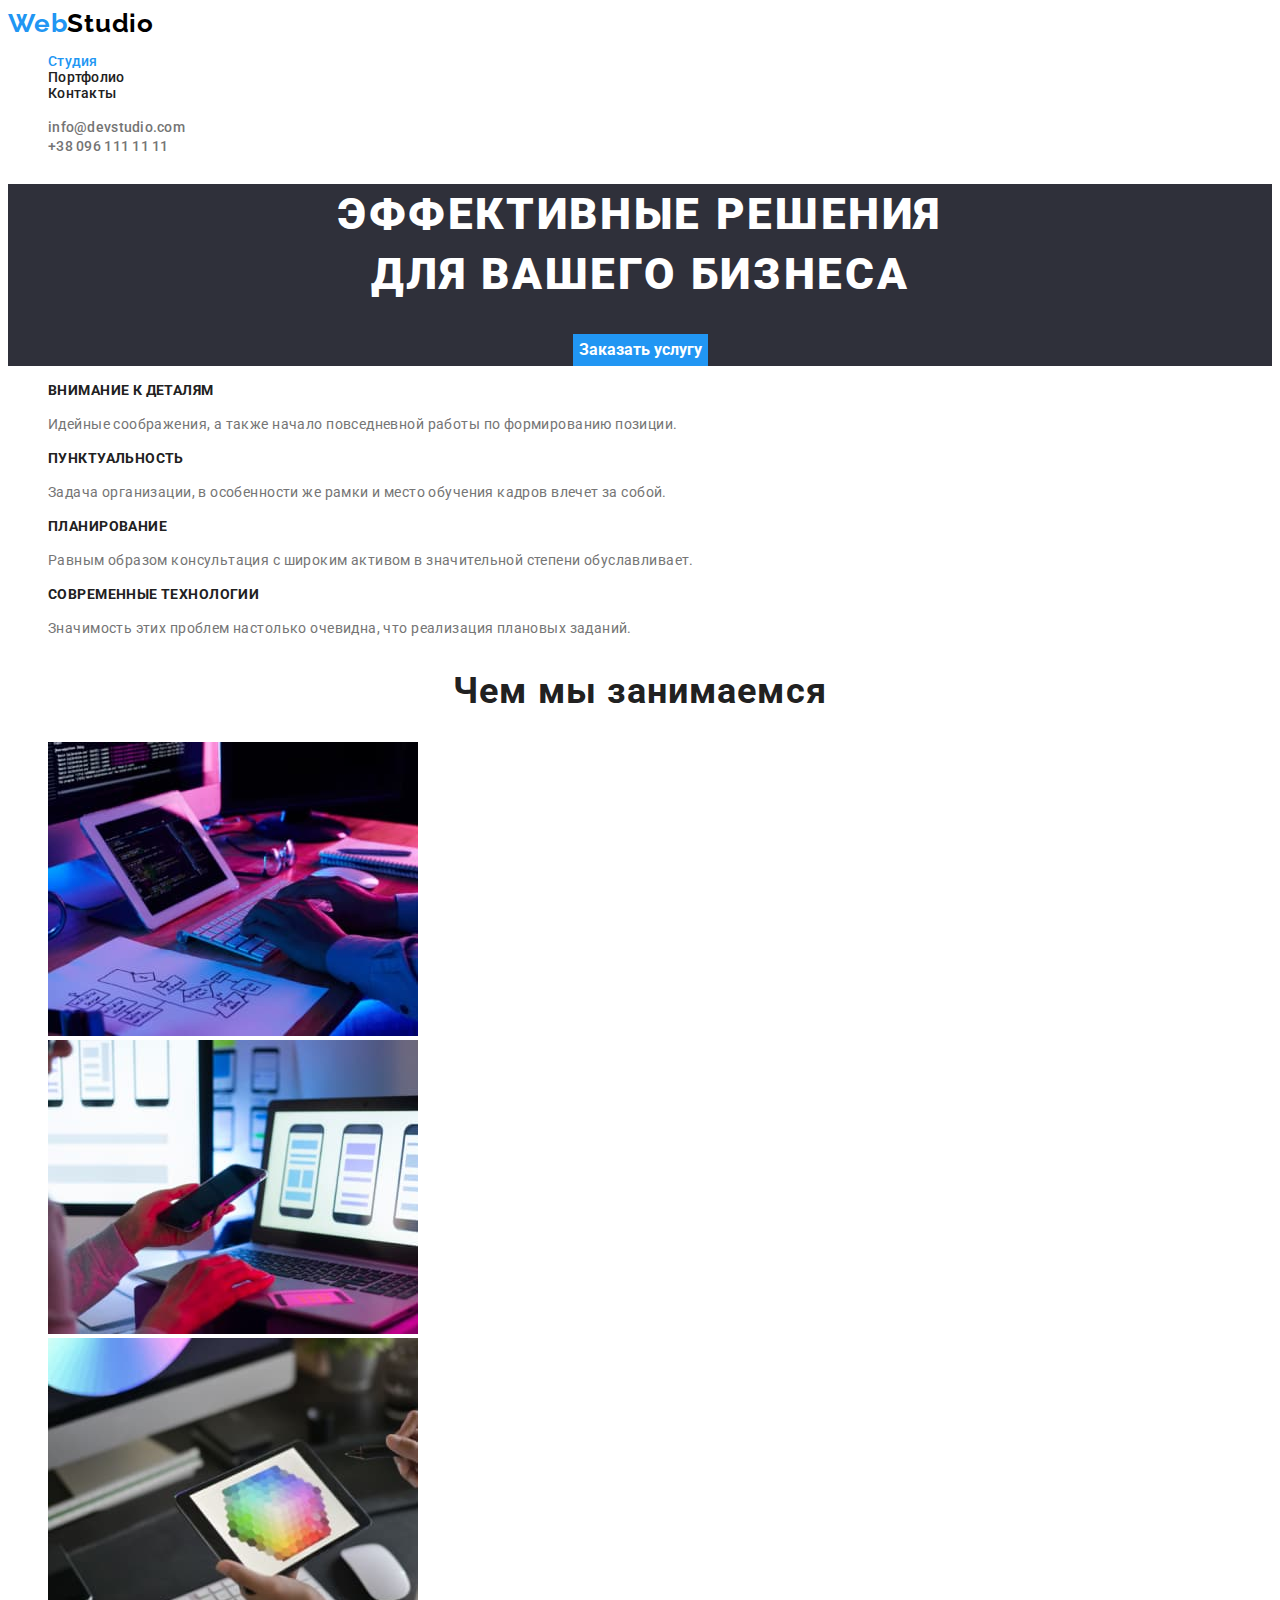
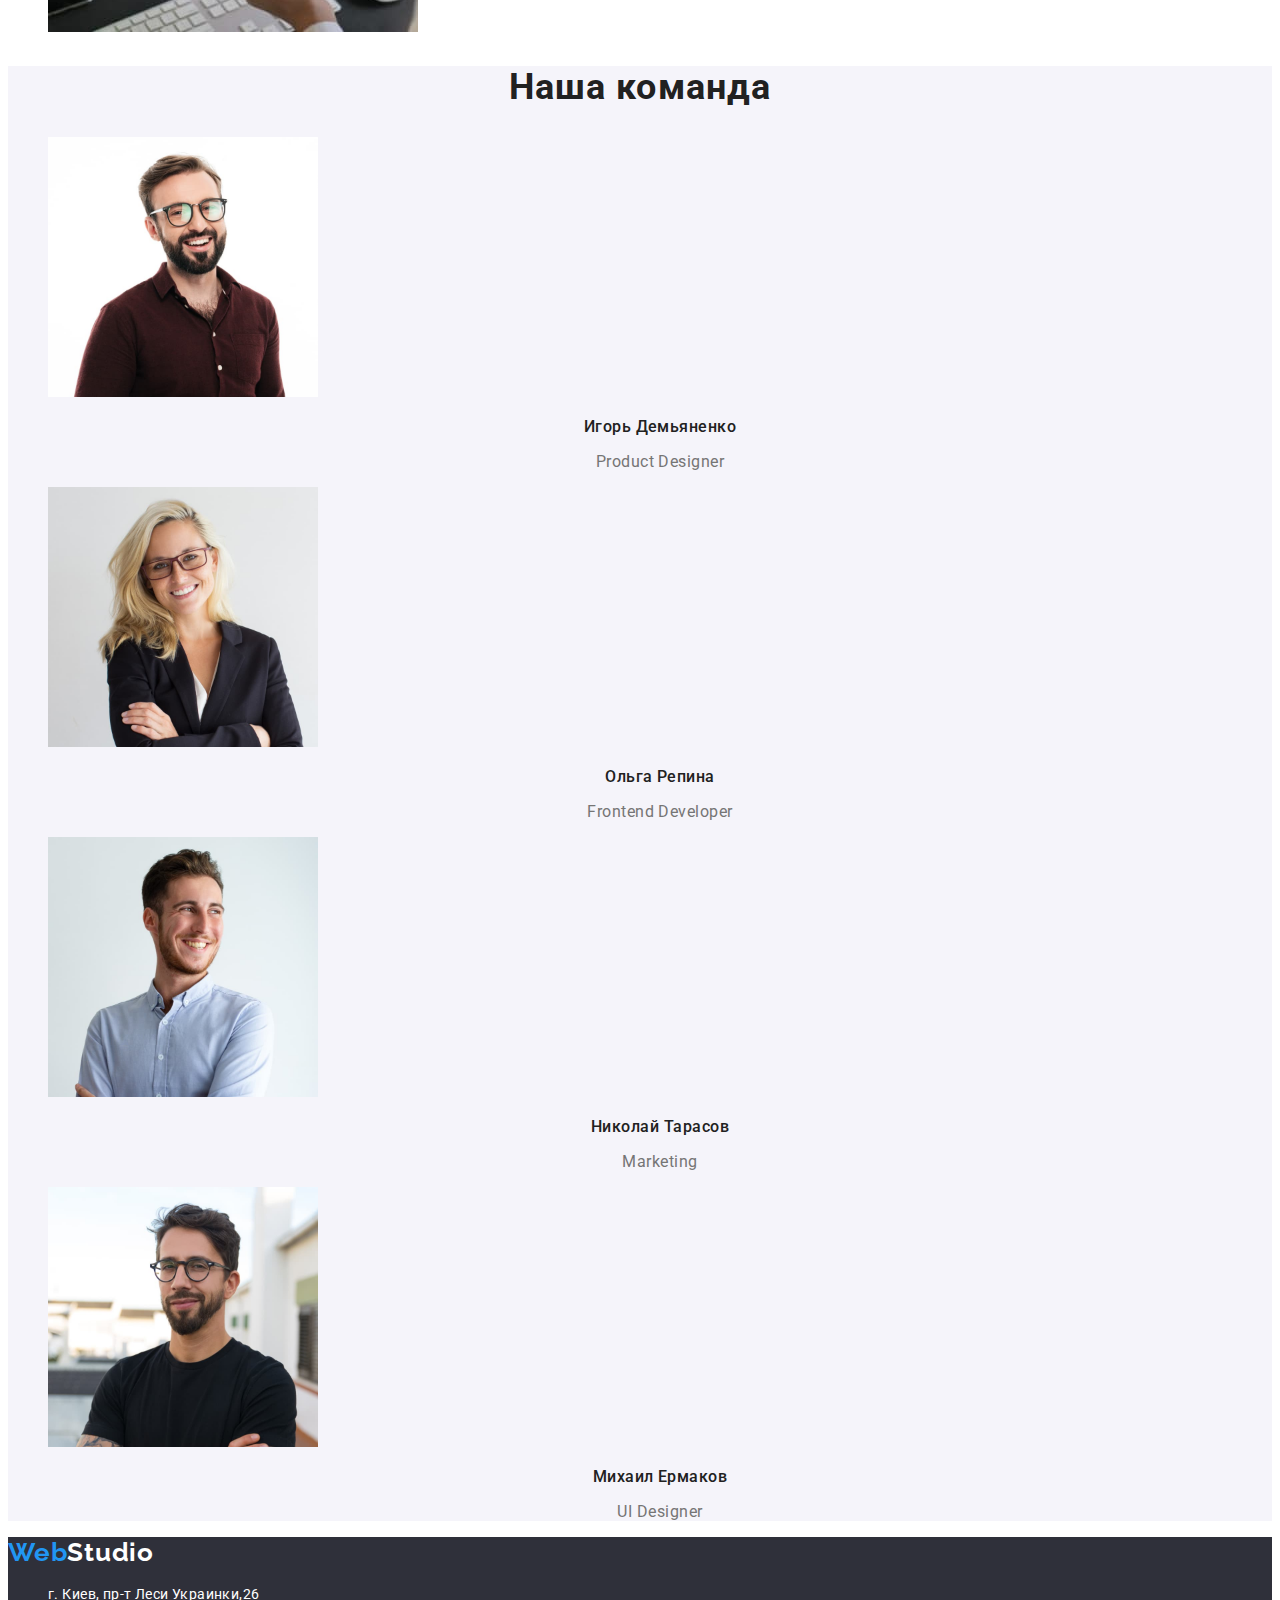
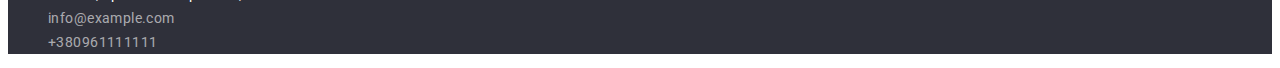
==== index.html @ 4a422cb1 "Initial commit" ====
<!DOCTYPE html>
<html lang="en">
  <head>
    <meta charset="UTF-8" />
    <meta http-equiv="X-UA-Compatible" content="IE=edge" />
    <meta name="viewport" content="width=device-width, initial-scale=1.0" />
    <title>Document</title>
    <link
      href="https://fonts.googleapis.com/css2?family=Raleway:wght@700&family=Roboto:wght@400;500;700;900&display=swap"
      rel="stylesheet"
    />
    <link rel="stylesheet" href="./css/styles.css" />
  </head>

  <body class="body">
    <header>
      <nav class="header-link">
        <a class="logo link" href="Index.html"><span class="web">Web</span>Studio</a>
        <ul class="site-nav list">
          <li><a href="" class="header-link-current link">Студия</a></li>
          <li><a href="portfolio.html" class="header-link link">Портфолио</a></li>
          <li><a href="" class="header-link link">Контакты</a></li>
        </ul>
      </nav>
      <ul class="site-nav list">
        <li>
          <a href="mailto:info@devstudio.com" class="contact-current link">info@devstudio.com</a>
        </li>
        <li><a href="tel:+380961111111" class="contact link">+38 096 111 11 11</a></li>
      </ul>
    </header>

    <main>
      <section class="grey-style">
        <h1 class="grey-style-text">
          Эффективные решения <br />
          для вашего бизнеса
        </h1>
        <button class="btn" type="button">Заказать услугу</button>
      </section>

      <section>
        <ul class="list">
          <li>
            <h3 class="content-tl">Внимание к деталям</h3>
            <p class="content-tx">
              Идейные соображения, а также начало повседневной работы по формированию позиции.
            </p>
          </li>
          <li>
            <h3 class="content-tl">Пунктуальность</h3>
            <p class="content-tx">
              Задача организации, в особенности же рамки и место обучения кадров влечет за собой.
            </p>
          </li>
          <li>
            <h3 class="content-tl">Планирование</h3>
            <p class="content-tx">
              Равным образом консультация с широким активом в значительной степени обуславливает.
            </p>
          </li>
          <li>
            <h3 class="content-tl">Современные технологии</h3>
            <p class="content-tx">
              Значимость этих проблем настолько очевидна, что реализация плановых заданий.
            </p>
          </li>
        </ul>
      </section>

      <section>
        <h2 class="content-tl-second">Чем мы занимаемся</h2>
        <ul class="list">
          <li>
            <img src="./images/img(1).jpg" alt="набор текста" width="370" />
          </li>
          <li>
            <img src="./images/img(2).jpg" alt="сверяет информацию" width="370" />
          </li>
          <li>
            <img src="./images/img(3).jpg" alt="выбор палитры цветов в планшете" width="370" />
          </li>
        </ul>
      </section>
      <section class="cont-section">
        <h2 class="content-tl-second">Наша команда</h2>
        <ul class="list">
          <li>
            <img src="./images/img(1.0).jpg" alt="Product Designer" width="270" />
            <h3 class="content-tl-thre">Игорь Демьяненко</h3>
            <p class="content-tx-thre">Product Designer</p>
          </li>
          <li>
            <img src="./images/img(1.2).jpg" alt="Frontend Developer" width="270" />
            <h3 class="content-tl-thre">Ольга Репина</h3>
            <p class="content-tx-thre">Frontend Developer</p>
          </li>
          <li>
            <img src="./images/img(3)(1).jpg" alt="Marketing" width="270" />
            <h3 class="content-tl-thre">Николай Тарасов</h3>
            <p class="content-tx-thre">Marketing</p>
          </li>
          <li>
            <img src="./images/img(4)(1).jpg" alt="UI Designer" width="270" />
            <h3 class="content-tl-thre">Михаил Ермаков</h3>
            <p class="content-tx-thre">UI Designer</p>
          </li>
        </ul>
      </section>
    </main>
    <footer class="foot-grey-style">
      <a href="Index.html" class="footer-logo link"><span class="web">Web</span>Studio</a>
      <address>
        <ul class="footer list">
          <li>
            <a
              href="https://bit.ly/3pXMvUd"
              target="_blank"
              rel="noopener noreferrer"
              class="footer-adress link"
              >г. Киев, пр-т Леси Украинки,26</a
            >
          </li>
          <li>
            <a href="mailto:info@devstudio.com" class="contact-foot link">info@example.com</a>
          </li>
          <li><a href="tel:+380961111111" class="contact-foot link">+380961111111</a></li>
        </ul>
      </address>
    </footer>
  </body>
</html>
---- css/styles.css ----
:root {
  /* fonts */
  --main-font: 'Roboto', sans-serif;
  --secondary-font: 'Raleway', sans-serif;

  /* text colors */
  --primary-color: #212121;
  --secondary-color: #757575;
  --accent-color: #2196f3;
  --text-color: #ffffff;

  /* bg-color */
  --bg-cl: #2f303a;
}

.body {
  font-family: var(--main-font);
  background: ;
  color: var(--primary-color);
}

.link {
  text-decoration: none;
  color: currentColor;
}
.list {
  list-style: none;
}

.header-link {
  font-weight: 500;
  font-size: 14px;
  line-height: calc(16 / 14);
  letter-spacing: 0.02em;
  color: var(--primary-color);
}

.header-link-current:hover,
.header-link-current:focus,
.header-link:hover,
.header-link:focus,
.contact-current:hover,
.contact-current:focus,
.contact:hover,
.contact:focus {
  color: var(--accent-color);
}

.header-link-current,
.header-link-current {
  font-weight: 500;
  font-size: 14px;
  line-height: calc(16 / 14);
  letter-spacing: 0.02em;
  color: var(--accent-color);
}

.contact,
.contact-current {
  font-weight: 500;
  font-size: 14px;
  line-height: calc(16 / 14);
  letter-spacing: 0.02em;
  color: var(--secondary-color);
}

.web {
  color: var(--accent-color);
  text-decoration: none;
}
.logo {
  color: #000;
  font-family: 'Raleway';
  font-weight: 700;
  font-size: 26px;
  line-height: calc(31 / 26);
  letter-spacing: 0.03em;
}

.header-link {
  color: var(--primary-color);
}

.header-link:active {
  color: var(--accent-color);
}

/* section */
.grey-style-text {
  font-weight: 900;
  font-size: 44px;
  line-height: calc(60 / 44);
  text-align: center;
  letter-spacing: 0.06em;
  text-transform: uppercase;
  color: var(--text-color);
}

.grey-style {
  font-weight: 700;
  font-size: 16px;
  line-height: calc(30 / 16);
  text-align: center;
  letter-spacing: 0.06em;
  text-transform: uppercase;
  color: var(--text-color);
  background-color: var(--bg-cl);
}

.btn:hover,
.btn:focus {
  background-color: #188ce8;
  color: var(--text-color);
}
.btn:active {
  background-color: var(--accent-color);
}
/* accent color #2196f3  */
.btn {
  font-family: inherit;
  font-weight: 700;
  font-size: 16px;
  line-height: calc(30 / 16);
  background-color: #2196f3;
  color: var(--text-color);
  border: none;
}

.content-tl {
  font-weight: 700;
  font-size: 14px;
  line-height: calc(16 / 14);
  letter-spacing: 0.03em;
  text-transform: uppercase;
  color: var(--primary-color);
}

.content-tx {
  font-weight: 400;
  font-size: 14px;
  line-height: calc(24 / 14);
  letter-spacing: 0.03em;
  color: var(--secondary-color);
}
.cont-section {
  background-color: #f5f4fa;
}
.content-tl-second {
  font-weight: 700;
  font-size: 36px;
  line-height: calc(42 / 36);
  text-align: center;
  letter-spacing: 0.03em;
  color: var(--primary-color);
}

.button-one:active {
  color: var(--text-color);
}

.button {
  border: none;
}

/* section */
.btn-small:hover,
.btn-small:focus {
  background-color: var(--accent-color);
  color: var(--text-color);
}

.btn-small:active {
  background-color: var(--accent-color);
}
.btn-small {
  font-family: inherit;
  font-weight: 500;
  font-size: 16px;
  line-height: calc(26 / 16);
  background-color: #f5f4fa;
  color: var(--primary-color);
  border: none;
  text-align: center;
  letter-spacing: 0.03em;
}

.content-title {
  font-weight: 700;
  font-size: 18px;
  line-height: calc(36 / 18);
  letter-spacing: 0.06em;
  color: var(--primary-color);
}
.content-text {
  font-weight: 400;
  font-size: 16px;
  line-height: calc(30 / 16);
  letter-spacing: 0.03em;
  color: var(--secondary-color);
}
.content-tl-thre {
  font-weight: 500;
  font-size: 16px;
  line-height: calc(19 / 16);
  text-align: center;
  letter-spacing: 0.03em;
  color: var(--primary-color);
}
.content-tx-thre {
  font-weight: 400;
  font-size: 16px;
  line-height: calc(19 / 16);
  text-align: center;
  letter-spacing: 0.03em;
  color: var(--secondary-color);
}

.grey-style {
  background-color: var(--bg-cl);
}

/* footer */
.footer-logo {
  color: var(--text-color);
  font-family: 'Raleway';
  font-weight: 700;
  font-size: 26px;
  line-height: calc(31 / 26);
  letter-spacing: 0.03em;
}

.footer-adress {
  font-family: 'Roboto';
  font-style: normal;
  font-weight: 400;
  font-size: 14px;
  line-height: calc(24 / 14);
  letter-spacing: 0.03em;
  color: var(--text-color);
}
.foot-grey-style {
  background-color: var(--bg-cl);
  font-weight: 400;
  font-size: 14px;
  line-height: calc(24 / 14);
  letter-spacing: 0.03em;
  color: var(--text-color);
}

.contact-foot:hover,
.contact-foot:focus {
  color: var(--text-color);
}
.contact-foot {
  font-family: 'Roboto';
  font-style: normal;
  font-weight: 400;
  font-size: 14px;
  line-height: calc(24 / 14);
  letter-spacing: 0.03em;
  color: rgba(255, 255, 255, 0.6);
}
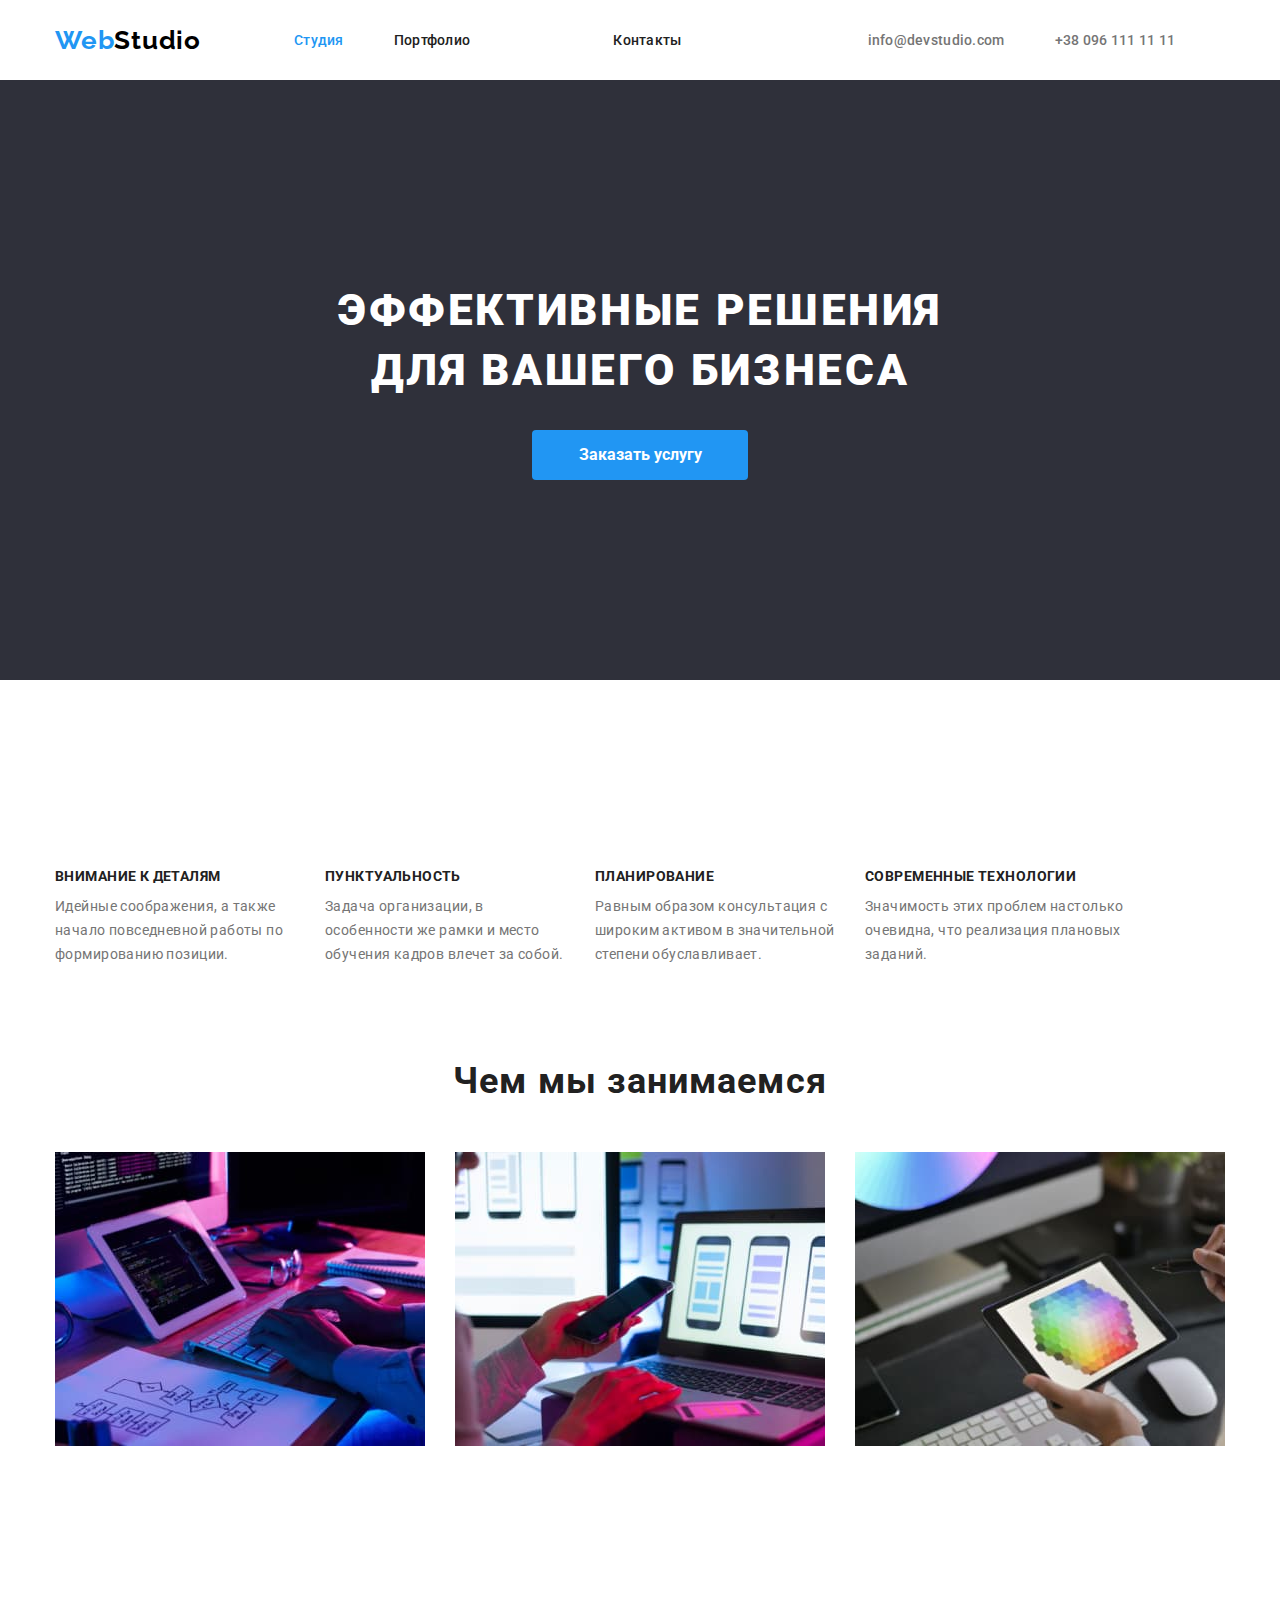
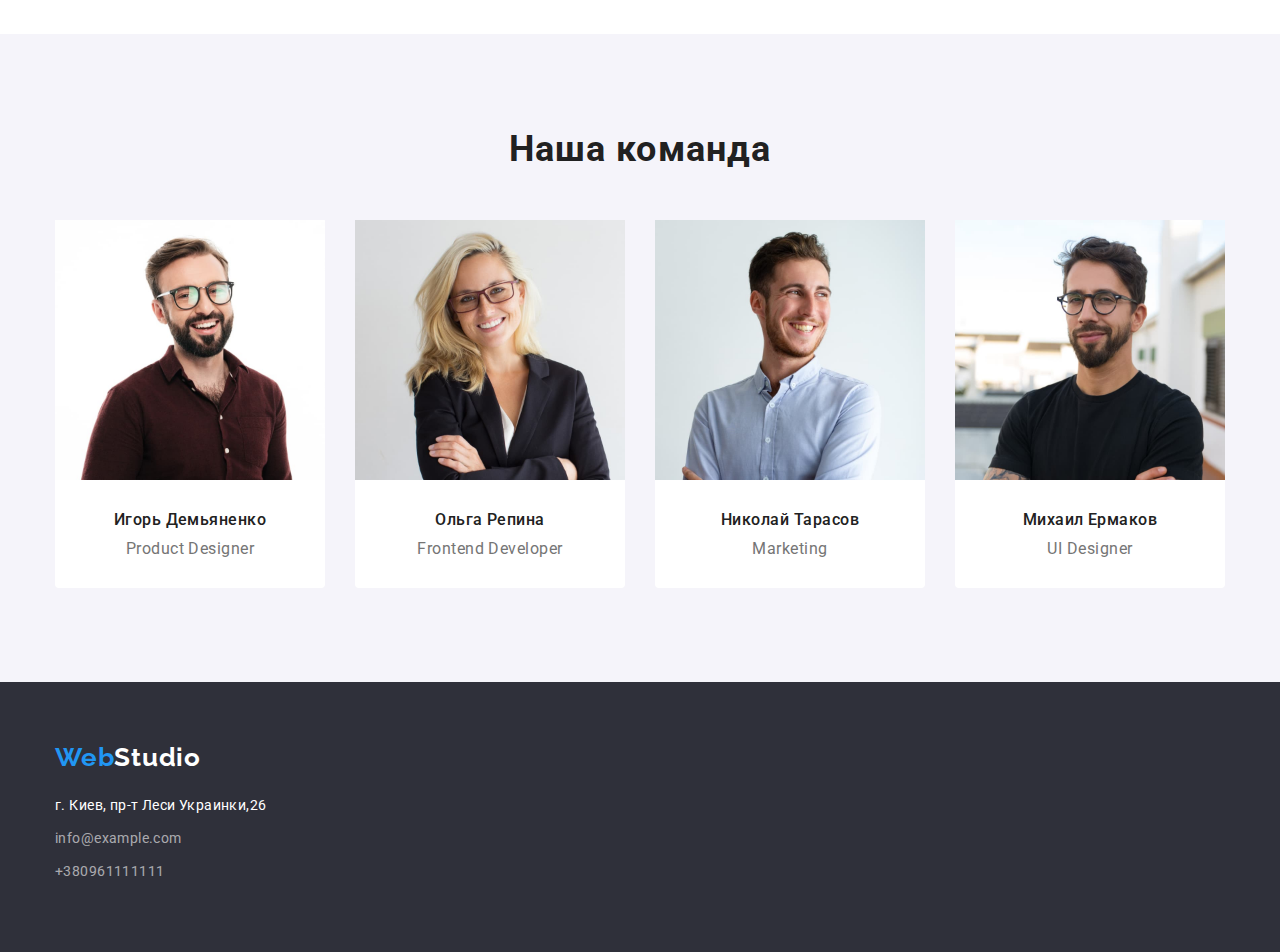
==== commit 93bf4a4b: "1" ====
--- a/index.html
+++ b/index.html
@@ -9,25 +9,33 @@
       href="https://fonts.googleapis.com/css2?family=Raleway:wght@700&family=Roboto:wght@400;500;700;900&display=swap"
       rel="stylesheet"
     />
+    <link
+      rel="stylesheet"
+      href="https://cdnjs.cloudflare.com/ajax/libs/modern-normalize/1.1.0/modern-normalize.min.css"
+    />
     <link rel="stylesheet" href="./css/styles.css" />
   </head>
 
   <body class="body">
-    <header>
-      <nav class="header-link">
-        <a class="logo link" href="Index.html"><span class="web">Web</span>Studio</a>
-        <ul class="site-nav list">
-          <li><a href="" class="header-link-current link">Студия</a></li>
-          <li><a href="portfolio.html" class="header-link link">Портфолио</a></li>
-          <li><a href="" class="header-link link">Контакты</a></li>
+    <header class="header border">
+      <div class="container flex-container">
+        <nav class="header-link flex-container">
+          <a class="logo link" href="Index.html"><span class="web">Web</span>Studio</a>
+          <ul class="site-nav flex-container list">
+            <li><a href="" class="header-link-current link">Студия</a></li>
+            <li><a href="portfolio.html" class="header-link link">Портфолио</a></li>
+            <li><a href="" class="header-link header-link-con link">Контакты</a></li>
+          </ul>
+        </nav>
+        <ul class="contact-nav flex-container list">
+          <li>
+            <a href="mailto:info@devstudio.com" class="contact-current link">info@devstudio.com</a>
+          </li>
+          <li>
+            <a href="tel:+380961111111" class="contact link">+38 096 111 11 11</a>
+          </li>
         </ul>
-      </nav>
-      <ul class="site-nav list">
-        <li>
-          <a href="mailto:info@devstudio.com" class="contact-current link">info@devstudio.com</a>
-        </li>
-        <li><a href="tel:+380961111111" class="contact link">+38 096 111 11 11</a></li>
-      </ul>
+      </div>
     </header>
 
     <main>
@@ -39,94 +47,113 @@
         <button class="btn" type="button">Заказать услугу</button>
       </section>
 
-      <section>
-        <ul class="list">
-          <li>
-            <h3 class="content-tl">Внимание к деталям</h3>
-            <p class="content-tx">
-              Идейные соображения, а также начало повседневной работы по формированию позиции.
-            </p>
-          </li>
-          <li>
-            <h3 class="content-tl">Пунктуальность</h3>
-            <p class="content-tx">
-              Задача организации, в особенности же рамки и место обучения кадров влечет за собой.
-            </p>
-          </li>
-          <li>
-            <h3 class="content-tl">Планирование</h3>
-            <p class="content-tx">
-              Равным образом консультация с широким активом в значительной степени обуславливает.
-            </p>
-          </li>
-          <li>
-            <h3 class="content-tl">Современные технологии</h3>
-            <p class="content-tx">
-              Значимость этих проблем настолько очевидна, что реализация плановых заданий.
-            </p>
-          </li>
-        </ul>
+      <section class="section">
+        <div class="flex-container container">
+          <h2 class="visually-hidden">Особенности компании</h2>
+          <ul class="flex-container container list">
+            <li class="feature feature-sec item">
+              <h3 class="content-tl">Внимание к деталям</h3>
+              <p class="content-tx">
+                Идейные соображения, а также начало повседневной работы по формированию позиции.
+              </p>
+            </li>
+            <li class="feature feature-sec item">
+              <h3 class="content-tl">Пунктуальность</h3>
+              <p class="content-tx">
+                Задача организации, в особенности же рамки и место обучения кадров влечет за собой.
+              </p>
+            </li>
+            <li class="feature feature-sec item">
+              <h3 class="content-tl">Планирование</h3>
+              <p class="content-tx">
+                Равным образом консультация с широким активом в значительной степени обуславливает.
+              </p>
+            </li>
+            <li class="feature item">
+              <h3 class="content-tl">Современные технологии</h3>
+              <p class="content-tx">
+                Значимость этих проблем настолько очевидна, что реализация плановых заданий.
+              </p>
+            </li>
+          </ul>
+        </div>
       </section>
 
       <section>
         <h2 class="content-tl-second">Чем мы занимаемся</h2>
         <ul class="list">
-          <li>
-            <img src="./images/img(1).jpg" alt="набор текста" width="370" />
-          </li>
-          <li>
-            <img src="./images/img(2).jpg" alt="сверяет информацию" width="370" />
-          </li>
-          <li>
-            <img src="./images/img(3).jpg" alt="выбор палитры цветов в планшете" width="370" />
-          </li>
+          <div class="flex-container flex-container-gap container">
+            <li>
+              <img src="./images/img(1).jpg" alt="набор текста" width="370" />
+            </li>
+            <li>
+              <img src="./images/img(2).jpg" alt="сверяет информацию" width="370" />
+            </li>
+            <li>
+              <img src="./images/img(3).jpg" alt="выбор палитры цветов в планшете" width="370" />
+            </li>
+          </div>
         </ul>
       </section>
-      <section class="cont-section">
+      <section class="cont-section section list">
         <h2 class="content-tl-second">Наша команда</h2>
-        <ul class="list">
-          <li>
-            <img src="./images/img(1.0).jpg" alt="Product Designer" width="270" />
-            <h3 class="content-tl-thre">Игорь Демьяненко</h3>
-            <p class="content-tx-thre">Product Designer</p>
-          </li>
-          <li>
-            <img src="./images/img(1.2).jpg" alt="Frontend Developer" width="270" />
-            <h3 class="content-tl-thre">Ольга Репина</h3>
-            <p class="content-tx-thre">Frontend Developer</p>
-          </li>
-          <li>
-            <img src="./images/img(3)(1).jpg" alt="Marketing" width="270" />
-            <h3 class="content-tl-thre">Николай Тарасов</h3>
-            <p class="content-tx-thre">Marketing</p>
-          </li>
-          <li>
-            <img src="./images/img(4)(1).jpg" alt="UI Designer" width="270" />
-            <h3 class="content-tl-thre">Михаил Ермаков</h3>
-            <p class="content-tx-thre">UI Designer</p>
-          </li>
-        </ul>
+        <div class="container">
+          <ul class="flex-container team list">
+            <li class="flex-container-four">
+              <img src="./images/img(1.0).jpg" alt="Product Designer" width="270" />
+              <div class="team-name">
+                <h3 class="content-tl-thre">Игорь Демьяненко</h3>
+                <p class="content-tx-thre">Product Designer</p>
+              </div>
+            </li>
+            <li class="flex-container-four">
+              <img src="./images/img(1.2).jpg" alt="Frontend Developer" width="270" />
+              <div class="team-name">
+                <h3 class="content-tl-thre">Ольга Репина</h3>
+                <p class="content-tx-thre">Frontend Developer</p>
+              </div>
+            </li>
+            <li class="flex-container-four">
+              <img src="./images/img(3)(1).jpg" alt="Marketing" width="270" />
+              <div class="team-name">
+                <h3 class="content-tl-thre">Николай Тарасов</h3>
+                <p class="content-tx-thre">Marketing</p>
+              </div>
+            </li>
+            <li class="flex-container-four">
+              <img src="./images/img(4)(1).jpg" alt="UI Designer" width="270" />
+              <div class="team-name">
+                <h3 class="content-tl-thre">Михаил Ермаков</h3>
+                <p class="content-tx-thre">UI Designer</p>
+              </div>
+            </li>
+          </ul>
+        </div>
       </section>
     </main>
     <footer class="foot-grey-style">
-      <a href="Index.html" class="footer-logo link"><span class="web">Web</span>Studio</a>
-      <address>
-        <ul class="footer list">
-          <li>
-            <a
-              href="https://bit.ly/3pXMvUd"
-              target="_blank"
-              rel="noopener noreferrer"
-              class="footer-adress link"
-              >г. Киев, пр-т Леси Украинки,26</a
-            >
-          </li>
-          <li>
-            <a href="mailto:info@devstudio.com" class="contact-foot link">info@example.com</a>
-          </li>
-          <li><a href="tel:+380961111111" class="contact-foot link">+380961111111</a></li>
-        </ul>
-      </address>
+      <div class="container">
+        <a href="Index.html" class="footer-logo link"><span class="web">Web</span>Studio</a>
+        <address>
+          <ul class="footer list">
+            <li class="footer-item">
+              <a
+                href="https://bit.ly/3pXMvUd"
+                target="_blank"
+                rel="noopener noreferrer"
+                class="footer-adress link"
+                >г. Киев, пр-т Леси Украинки,26</a
+              >
+            </li>
+            <li class="footer-item">
+              <a href="mailto:info@devstudio.com" class="contact-foot link">info@example.com</a>
+            </li>
+            <li class="footer-item">
+              <a href="tel:+380961111111" class="contact-foot link">+380961111111</a>
+            </li>
+          </ul>
+        </address>
+      </div>
     </footer>
   </body>
 </html>
--- a/css/styles.css
+++ b/css/styles.css
@@ -11,23 +11,96 @@
 
   /* bg-color */
   --bg-cl: #2f303a;
-}
-
+
+  /* отступы между элементами */
+  --indent: 30px;
+  --filter-indent: 8px;
+}
+img {
+  display: block;
+}
+.container {
+  width: 1200px;
+  padding-left: 15px;
+  padding-right: 15px;
+  margin: 0 auto;
+}
+h1,
+h2,
+h3,
+h4,
+h5,
+h6,
+p,
+ul {
+  margin: 0;
+  padding: 0;
+}
 .body {
   font-family: var(--main-font);
-  background: ;
-  color: var(--primary-color);
-}
-
+
+  color: var(--primary-color);
+}
+
+.header .border {
+  border-bottom: 1px solid #ececec;
+}
+
+.flex-container {
+  display: flex;
+  align-items: center;
+}
+.feature,
+.item {
+  --items: 4;
+}
+.item {
+  flex-basis: calc((100% - var(--indent) * (var(--items) - 1)) / var(--items));
+}
+/* header */
+.site-nav,
+.contact-nav {
+  display: flex;
+  margin-left: auto;
+  gap: 50px;
+  font-weight: 500;
+  font-size: 14px;
+  line-height: 1.14;
+  letter-spacing: 0.02em;
+}
+
+/* header */
+.site-nav .link,
+.contacts-nav .link {
+  display: flex;
+  display: block;
+  padding: 32px 0;
+}
+.auth-nav .link {
+  display: flex;
+  display: block;
+  padding: 32px 0;
+  gap: 50px;
+}
+
+.header-link-con {
+  margin-right: 340px;
+}
+.contact-mail {
+  margin-right: 50px;
+}
 .link {
   text-decoration: none;
   color: currentColor;
 }
 .list {
+  padding: 0;
+  margin: 0;
   list-style: none;
 }
 
 .header-link {
+  margin-right: 93px;
   font-weight: 500;
   font-size: 14px;
   line-height: calc(16 / 14);
@@ -69,6 +142,7 @@
   text-decoration: none;
 }
 .logo {
+  margin-right: 93px;
   color: #000;
   font-family: 'Raleway';
   font-weight: 700;
@@ -86,7 +160,14 @@
 }
 
 /* section */
+.grey-style {
+  padding: 200px 0;
+}
 .grey-style-text {
+  width: 696px;
+  margin-top: 0;
+  margin: auto;
+  margin-bottom: 30px;
   font-weight: 900;
   font-size: 44px;
   line-height: calc(60 / 44);
@@ -97,6 +178,8 @@
 }
 
 .grey-style {
+  margin-bottom: 94px;
+  padding: 200px 0;
   font-weight: 700;
   font-size: 16px;
   line-height: calc(30 / 16);
@@ -117,6 +200,9 @@
 }
 /* accent color #2196f3  */
 .btn {
+  min-width: 216px;
+  border-radius: 4px;
+  padding: 10px 32px;
   font-family: inherit;
   font-weight: 700;
   font-size: 16px;
@@ -124,9 +210,24 @@
   background-color: #2196f3;
   color: var(--text-color);
   border: none;
-}
-
+  text-align: center;
+}
+/* cкрытый h */
+.visually-hidden {
+  position: absolute;
+  width: 1px;
+  height: 1px;
+  margin: -1px;
+  border: 0;
+  padding: 0;
+  white-space: nowrap;
+  clip-path: inset(100%);
+  clip: rect(0 0 0 0);
+  overflow: hidden;
+}
 .content-tl {
+  margin-top: 0;
+  margin-bottom: 10px;
   font-weight: 700;
   font-size: 14px;
   line-height: calc(16 / 14);
@@ -134,6 +235,15 @@
   text-transform: uppercase;
   color: var(--primary-color);
 }
+.section {
+  padding-top: 94px;
+  padding-bottom: 94px;
+}
+
+.feature-sec {
+  padding-right: 30px;
+}
+/* секция чем мы занимаемся */
 
 .content-tx {
   font-weight: 400;
@@ -142,10 +252,10 @@
   letter-spacing: 0.03em;
   color: var(--secondary-color);
 }
-.cont-section {
-  background-color: #f5f4fa;
-}
+/*Чем мы занимаемся*/
 .content-tl-second {
+  padding-top: 0%;
+  margin-bottom: 50px;
   font-weight: 700;
   font-size: 36px;
   line-height: calc(42 / 36);
@@ -153,13 +263,30 @@
   letter-spacing: 0.03em;
   color: var(--primary-color);
 }
-
+.flex-container-gap {
+  gap: 30px;
+  margin-bottom: 188px;
+}
+/* наша команда */
+.flex-container-four {
+  background-color: var(--text-color);
+  border-bottom-left-radius: 4px;
+  border-bottom-right-radius: 4px;
+}
+
+/*Портфолио*/
 .button-one:active {
   color: var(--text-color);
 }
-
+.button-one {
+  display: flex;
+  justify-content: center;
+  gap: var(--filter-indent);
+  margin-bottom: 50px;
+}
 .button {
   border: none;
+  margin-bottom: 94px;
 }
 
 /* section */
@@ -172,7 +299,12 @@
 .btn-small:active {
   background-color: var(--accent-color);
 }
+/* Портфолио */
 .btn-small {
+  padding: 6px 22px;
+  display: inline-block;
+  padding: 6px 22px;
+  border-radius: 4px;
   font-family: inherit;
   font-weight: 500;
   font-size: 16px;
@@ -182,9 +314,25 @@
   border: none;
   text-align: center;
   letter-spacing: 0.03em;
-}
-
+  text-align: center;
+}
+.progect {
+  display: flex;
+  flex-wrap: wrap;
+  gap: var(--indent);
+}
+.content .list .item {
+  --items: 3;
+}
+
+/* описание внутри карточек */
+.card-description {
+  padding: 24px 24px;
+  border: 1px solid #eeeeee;
+  border-top: none;
+}
 .content-title {
+  margin-bottom: 4px;
   font-weight: 700;
   font-size: 18px;
   line-height: calc(36 / 18);
@@ -198,7 +346,21 @@
   letter-spacing: 0.03em;
   color: var(--secondary-color);
 }
+/* наша команда */
+.cont-section {
+  background-color: #f5f4fa;
+}
+.team {
+  display: flex;
+  flex-wrap: wrap;
+  gap: var(--indent);
+}
+.team-name {
+  text-align: center;
+  padding: 30px 10px;
+}
 .content-tl-thre {
+  margin-bottom: 10px;
   font-weight: 500;
   font-size: 16px;
   line-height: calc(19 / 16);
@@ -221,12 +383,18 @@
 
 /* footer */
 .footer-logo {
+  display: block;
+  margin-bottom: 20px;
   color: var(--text-color);
   font-family: 'Raleway';
   font-weight: 700;
   font-size: 26px;
   line-height: calc(31 / 26);
   letter-spacing: 0.03em;
+}
+.footer-item {
+  display: block;
+  margin-bottom: 9px;
 }
 
 .footer-adress {
@@ -239,6 +407,9 @@
   color: var(--text-color);
 }
 .foot-grey-style {
+  display: block;
+  padding-top: 60px;
+  padding-bottom: 60px;
   background-color: var(--bg-cl);
   font-weight: 400;
   font-size: 14px;
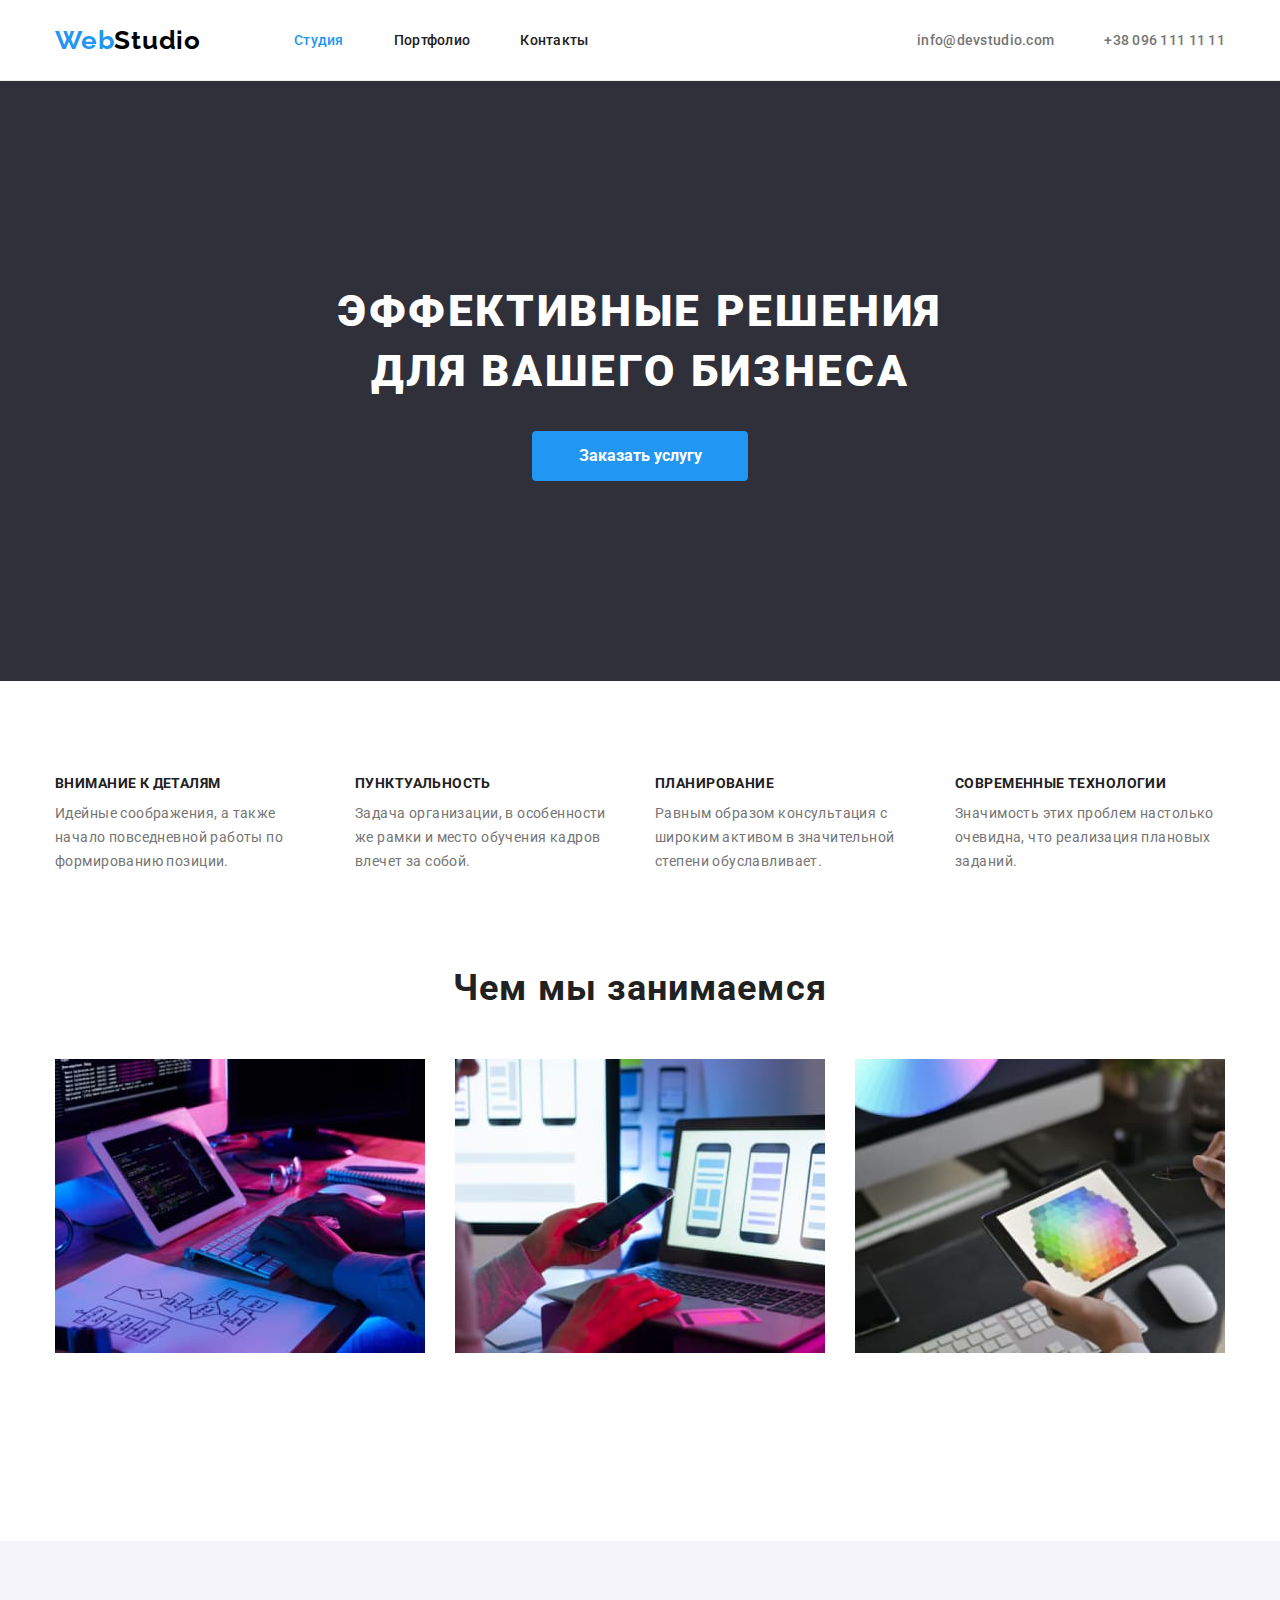
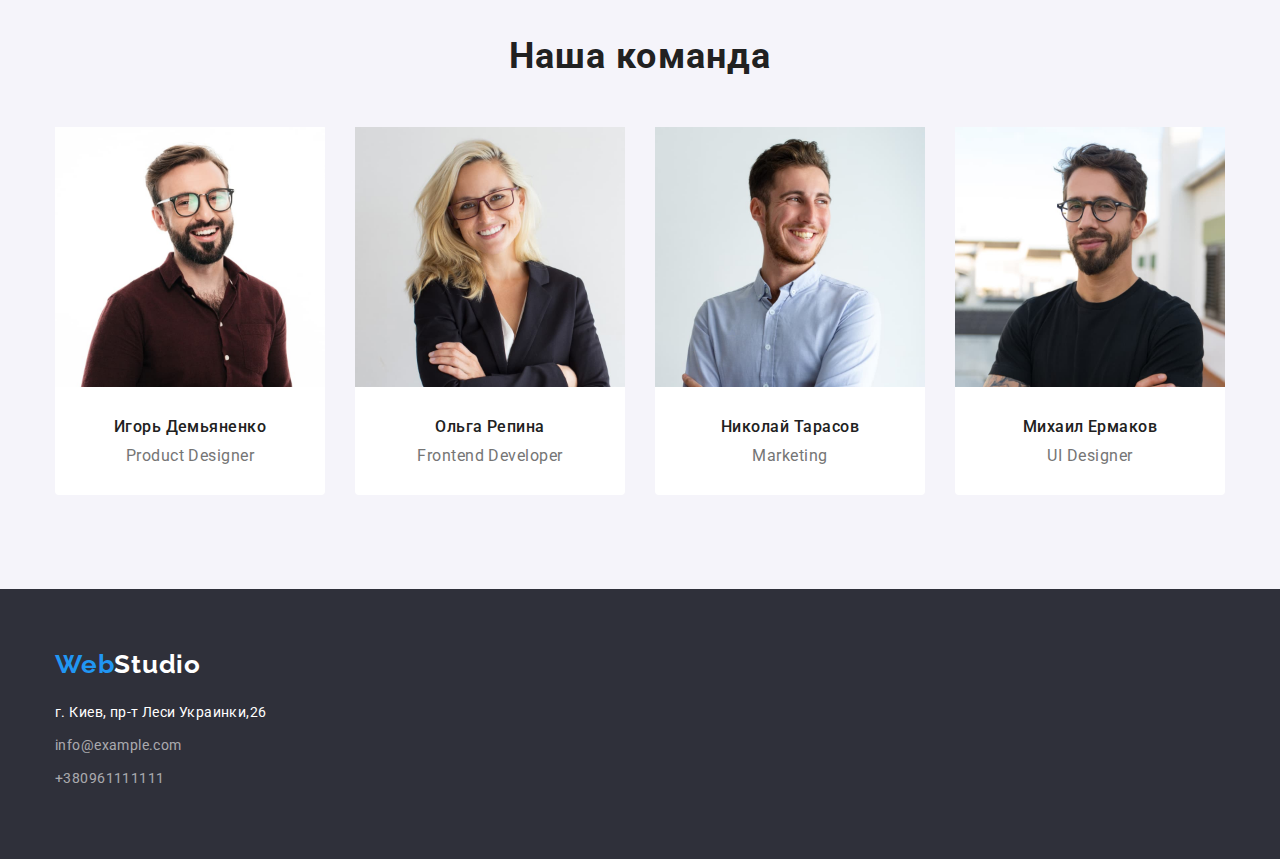
==== commit af5aafab: "1" ====
--- a/index.html
+++ b/index.html
@@ -40,30 +40,32 @@
 
     <main>
       <section class="grey-style">
-        <h1 class="grey-style-text">
-          Эффективные решения <br />
-          для вашего бизнеса
-        </h1>
-        <button class="btn" type="button">Заказать услугу</button>
+        <div class="container">
+          <h1 class="grey-style-text">
+            Эффективные решения <br />
+            для вашего бизнеса
+          </h1>
+          <button class="btn" type="button">Заказать услугу</button>
+        </div>
       </section>
 
       <section class="section">
         <div class="flex-container container">
           <h2 class="visually-hidden">Особенности компании</h2>
-          <ul class="flex-container container list">
-            <li class="feature feature-sec item">
+          <ul class="flex-container feature-sec container list">
+            <li class="feature item">
               <h3 class="content-tl">Внимание к деталям</h3>
               <p class="content-tx">
                 Идейные соображения, а также начало повседневной работы по формированию позиции.
               </p>
             </li>
-            <li class="feature feature-sec item">
+            <li class="feature item">
               <h3 class="content-tl">Пунктуальность</h3>
               <p class="content-tx">
                 Задача организации, в особенности же рамки и место обучения кадров влечет за собой.
               </p>
             </li>
-            <li class="feature feature-sec item">
+            <li class="feature item">
               <h3 class="content-tl">Планирование</h3>
               <p class="content-tx">
                 Равным образом консультация с широким активом в значительной степени обуславливает.
@@ -80,24 +82,24 @@
       </section>
 
       <section>
-        <h2 class="content-tl-second">Чем мы занимаемся</h2>
-        <ul class="list">
-          <div class="flex-container flex-container-gap container">
-            <li>
+        <div class="container">
+          <h2 class="content-tl-second">Чем мы занимаемся</h2>
+          <ul class="flex-container flex-container-gap list">
+            <li class="flex-container flex-container-gap">
               <img src="./images/img(1).jpg" alt="набор текста" width="370" />
             </li>
-            <li>
+            <li class="flex-container flex-container-gap">
               <img src="./images/img(2).jpg" alt="сверяет информацию" width="370" />
             </li>
-            <li>
+            <li class="flex-container flex-container-gap">
               <img src="./images/img(3).jpg" alt="выбор палитры цветов в планшете" width="370" />
             </li>
-          </div>
-        </ul>
+          </ul>
+        </div>
       </section>
       <section class="cont-section section list">
-        <h2 class="content-tl-second">Наша команда</h2>
         <div class="container">
+          <h2 class="content-tl-second">Наша команда</h2>
           <ul class="flex-container team list">
             <li class="flex-container-four">
               <img src="./images/img(1.0).jpg" alt="Product Designer" width="270" />
--- a/css/styles.css
+++ b/css/styles.css
@@ -15,6 +15,8 @@
   /* отступы между элементами */
   --indent: 30px;
   --filter-indent: 8px;
+
+  --items: 4;
 }
 img {
   display: block;
@@ -25,6 +27,7 @@
   padding-right: 15px;
   margin: 0 auto;
 }
+
 h1,
 h2,
 h3,
@@ -36,14 +39,11 @@
   margin: 0;
   padding: 0;
 }
+
 .body {
   font-family: var(--main-font);
 
   color: var(--primary-color);
-}
-
-.header .border {
-  border-bottom: 1px solid #ececec;
 }
 
 .flex-container {
@@ -82,10 +82,14 @@
   padding: 32px 0;
   gap: 50px;
 }
-
-.header-link-con {
-  margin-right: 340px;
-}
+.contacts-nav {
+  margin-left: auto;
+}
+.header {
+  margin-left: auto;
+  border-bottom: 1px solid #ececec;
+}
+
 .contact-mail {
   margin-right: 50px;
 }
@@ -100,7 +104,7 @@
 }
 
 .header-link {
-  margin-right: 93px;
+  margin-right: auto;
   font-weight: 500;
   font-size: 14px;
   line-height: calc(16 / 14);
@@ -178,7 +182,6 @@
 }
 
 .grey-style {
-  margin-bottom: 94px;
   padding: 200px 0;
   font-weight: 700;
   font-size: 16px;
@@ -241,8 +244,9 @@
 }
 
 .feature-sec {
-  padding-right: 30px;
-}
+  gap: 30px;
+}
+
 /* секция чем мы занимаемся */
 
 .content-tx {
@@ -263,9 +267,10 @@
   letter-spacing: 0.03em;
   color: var(--primary-color);
 }
+/* чем мы занимаемся */
 .flex-container-gap {
   gap: 30px;
-  margin-bottom: 188px;
+  margin-bottom: 94px;
 }
 /* наша команда */
 .flex-container-four {
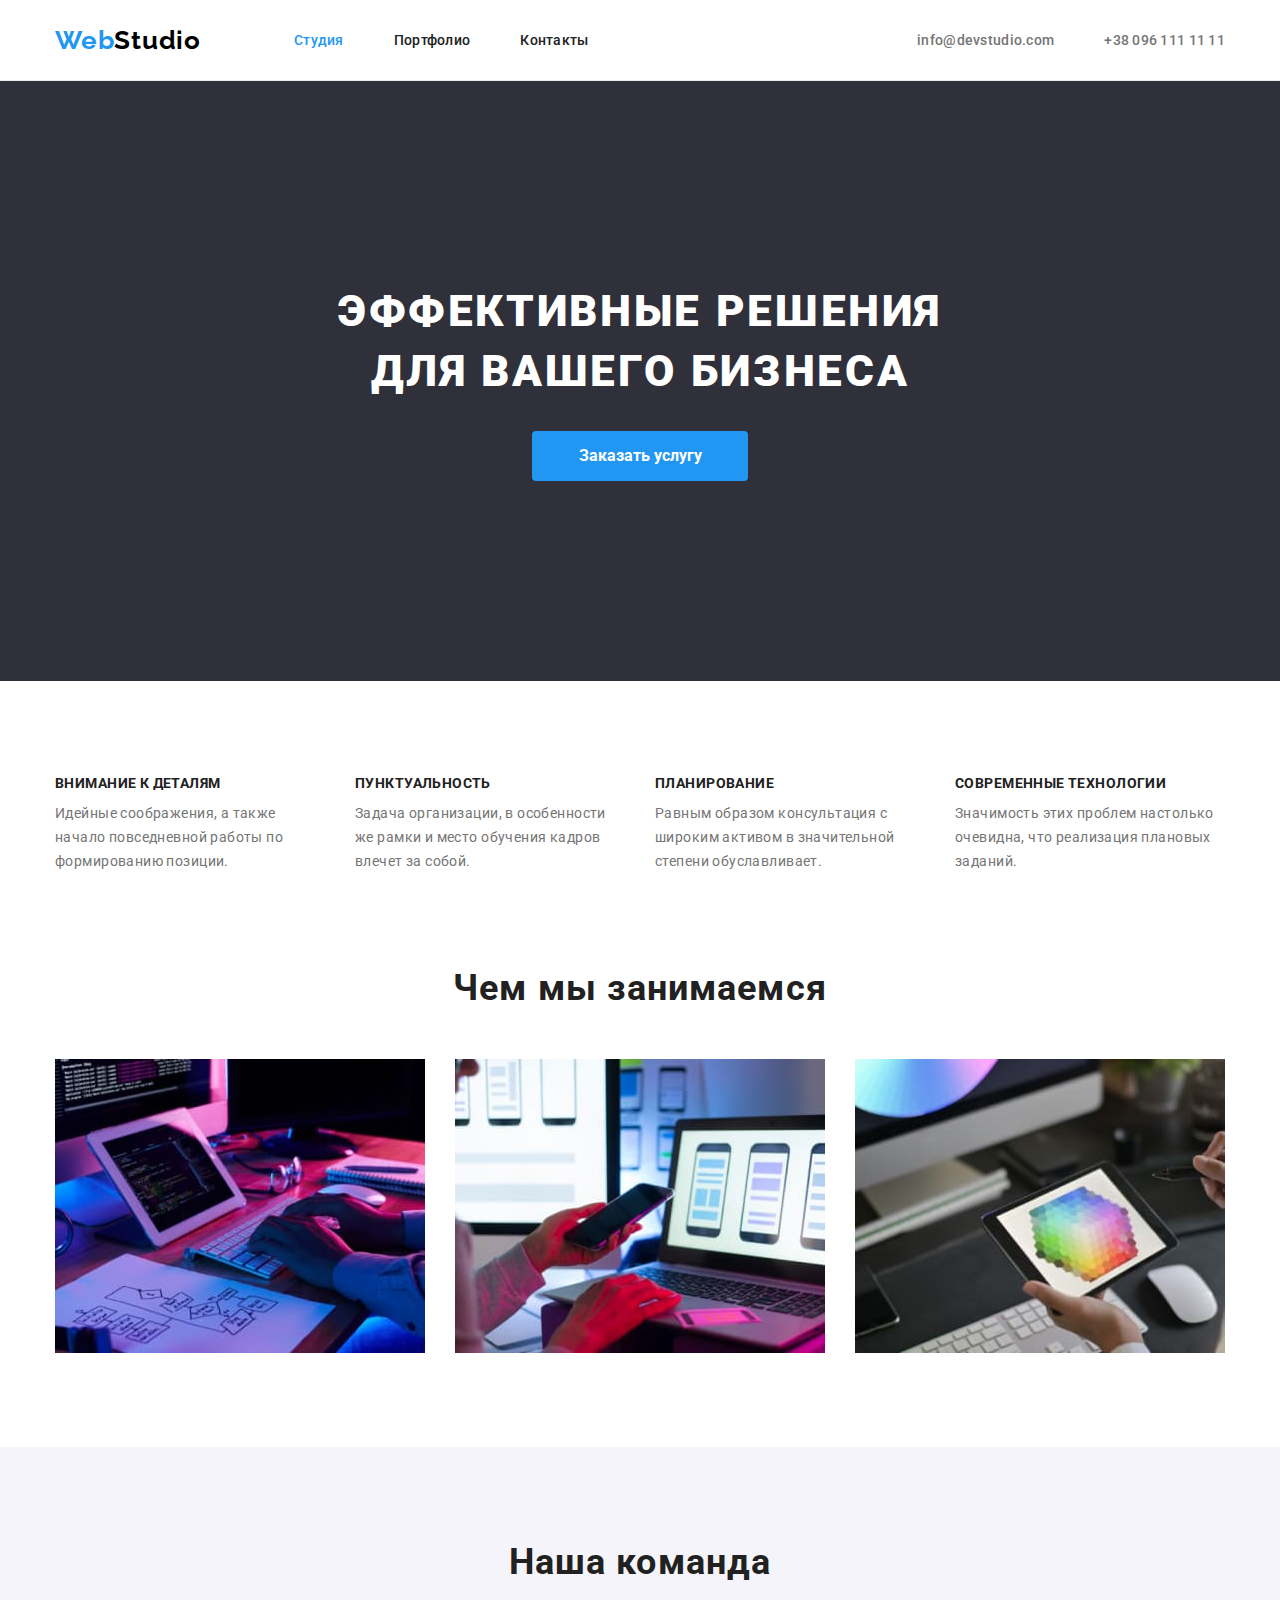
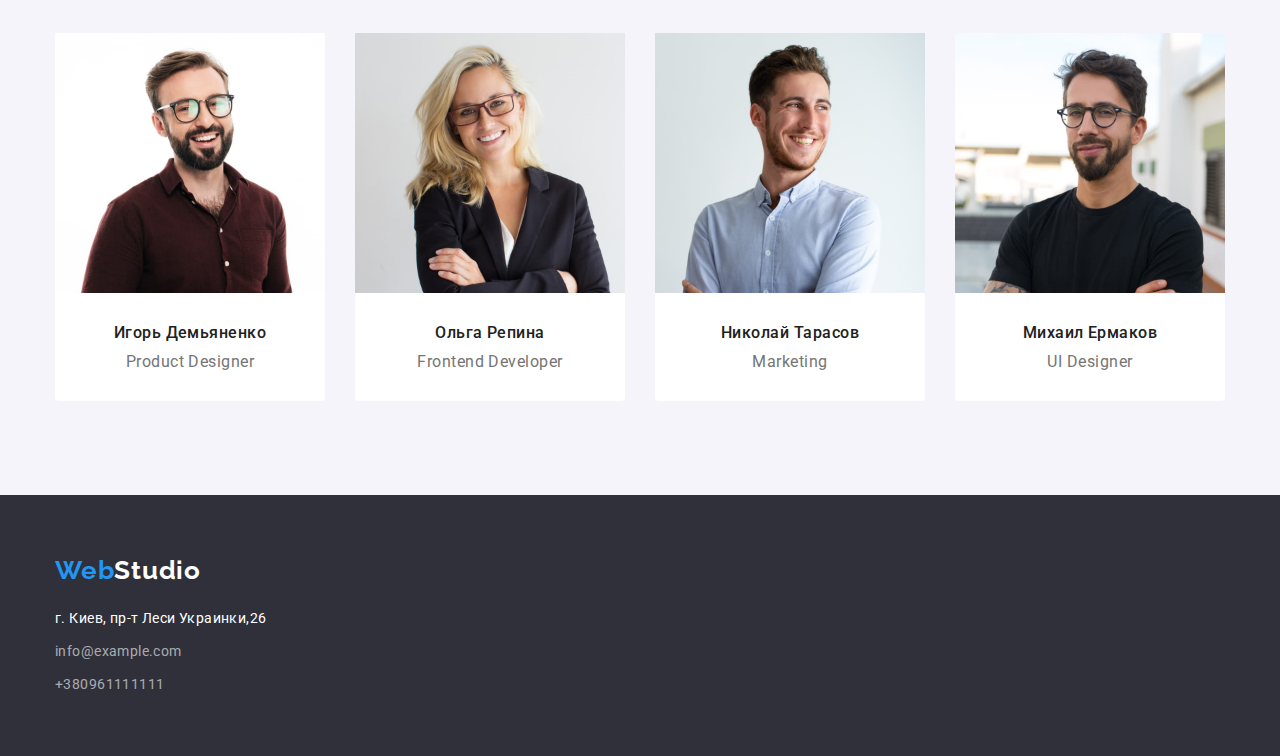
==== commit e99fdd5f: "1" ====
--- a/index.html
+++ b/index.html
@@ -81,17 +81,17 @@
         </div>
       </section>
 
-      <section>
+      <section class="sec">
         <div class="container">
           <h2 class="content-tl-second">Чем мы занимаемся</h2>
           <ul class="flex-container flex-container-gap list">
-            <li class="flex-container flex-container-gap">
+            <li class="flex-container">
               <img src="./images/img(1).jpg" alt="набор текста" width="370" />
             </li>
-            <li class="flex-container flex-container-gap">
+            <li class="flex-container">
               <img src="./images/img(2).jpg" alt="сверяет информацию" width="370" />
             </li>
-            <li class="flex-container flex-container-gap">
+            <li class="flex-container">
               <img src="./images/img(3).jpg" alt="выбор палитры цветов в планшете" width="370" />
             </li>
           </ul>
@@ -138,7 +138,7 @@
         <a href="Index.html" class="footer-logo link"><span class="web">Web</span>Studio</a>
         <address>
           <ul class="footer list">
-            <li class="footer-item">
+            <li class="footer-item footer-it">
               <a
                 href="https://bit.ly/3pXMvUd"
                 target="_blank"
@@ -147,7 +147,7 @@
                 >г. Киев, пр-т Леси Украинки,26</a
               >
             </li>
-            <li class="footer-item">
+            <li class="footer-item footer-it">
               <a href="mailto:info@devstudio.com" class="contact-foot link">info@example.com</a>
             </li>
             <li class="footer-item">
--- a/css/styles.css
+++ b/css/styles.css
@@ -270,7 +270,10 @@
 /* чем мы занимаемся */
 .flex-container-gap {
   gap: 30px;
-  margin-bottom: 94px;
+}
+/* чем мы занимаемся */
+.sec {
+  padding-bottom: 94px;
 }
 /* наша команда */
 .flex-container-four {
@@ -291,7 +294,8 @@
 }
 .button {
   border: none;
-  margin-bottom: 94px;
+  padding-top: 94px;
+  padding-bottom: 94px;
 }
 
 /* section */
@@ -399,9 +403,11 @@
 }
 .footer-item {
   display: block;
+}
+
+.footer-it {
   margin-bottom: 9px;
 }
-
 .footer-adress {
   font-family: 'Roboto';
   font-style: normal;
